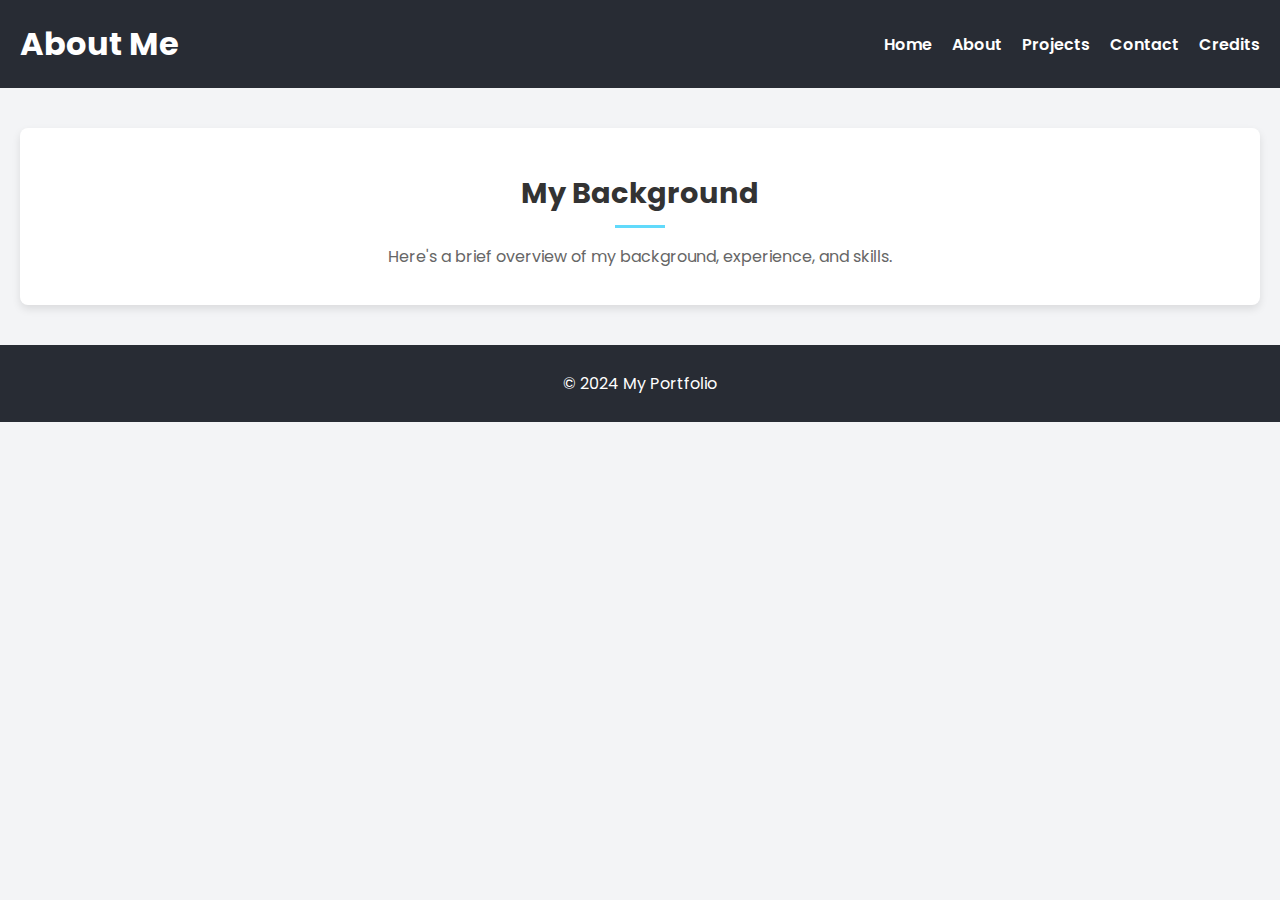
==== pages/About/index.html @ b9fbd40b "feat(pages): pages are added and still creating it" ====
<!DOCTYPE html>
<html lang="en">
<head>
    <meta charset="UTF-8">
    <meta name="viewport" content="width=device-width, initial-scale=1.0">
    <title>About Me</title>
    <link rel="stylesheet" href="../About/assets/css/style.css">
    <link rel="stylesheet" href="https://cdnjs.cloudflare.com/ajax/libs/font-awesome/6.0.0-beta3/css/all.min.css">
    <link rel="stylesheet" href="https://fonts.googleapis.com/css?family=Poppins:400,600&display=swap">
</head>
<body>
    <header>
        <div class="container">
            <h1>About Me</h1>
            <nav>
                <ul>
                    <li><a href="../../index.html">Home</a></li>
                    <li><a href="../About/index.html">About</a></li>
                    <li><a href="../Projects/index.html">Projects</a></li>
                    <li><a href="../Contacts/index.html">Contact</a></li>
                    <li><a href="../Credits/index.html">Credits</a></li>
                </ul>
            </nav>
        </div>
    </header>
    <main>
        <section>
            <h2>My Background</h2>
            <p>Here's a brief overview of my background, experience, and skills.</p>
        </section>
    </main>
    <footer>
        <div class="container">
            <p>&copy; 2024 My Portfolio</p>
        </div>
    </footer>
</body>
</html>
---- pages/About/assets/css/style.css ----
/* about.css */

body {
    font-family: 'Poppins', sans-serif;
    margin: 0;
    padding: 0;
    background: #f3f4f6;
    color: #333;
}

header {
    background: #282c34;
    color: white;
    padding: 20px 0;
}

header .container {
    display: flex;
    justify-content: space-between;
    align-items: center;
    padding: 0 20px;
}

header h1 {
    margin: 0;
    font-size: 2rem;
    transition: transform 0.3s ease-in-out;
}

header h1:hover {
    transform: scale(1.1);
}

nav ul {
    list-style: none;
    margin: 0;
    padding: 0;
    display: flex;
}

nav ul li {
    margin-left: 20px;
}

nav ul li a {
    color: white;
    text-decoration: none;
    font-weight: 600;
    transition: color 0.3s ease-in-out;
}

nav ul li a:hover {
    color: #61dafb;
}

main {
    padding: 40px 20px;
    text-align: center;
}

main section {
    background: white;
    padding: 20px;
    border-radius: 8px;
    box-shadow: 0 4px 8px rgba(0, 0, 0, 0.1);
    animation: fadeIn 1s ease-in-out;
}

main h2 {
    font-size: 1.8rem;
    margin-bottom: 10px;
    position: relative;
}

main h2:after {
    content: '';
    display: block;
    width: 50px;
    height: 3px;
    background: #61dafb;
    margin: 10px auto;
    transition: width 0.3s ease-in-out;
}

main h2:hover:after {
    width: 100px;
}

main p {
    font-size: 1rem;
    line-height: 1.6;
    color: #666;
}

footer {
    background: #282c34;
    color: white;
    padding: 10px 0;
    text-align: center;
}

footer .container {
    padding: 0 20px;
}

@keyframes fadeIn {
    from {
        opacity: 0;
        transform: translateY(20px);
    }
    to {
        opacity: 1;
        transform: translateY(0);
    }
}
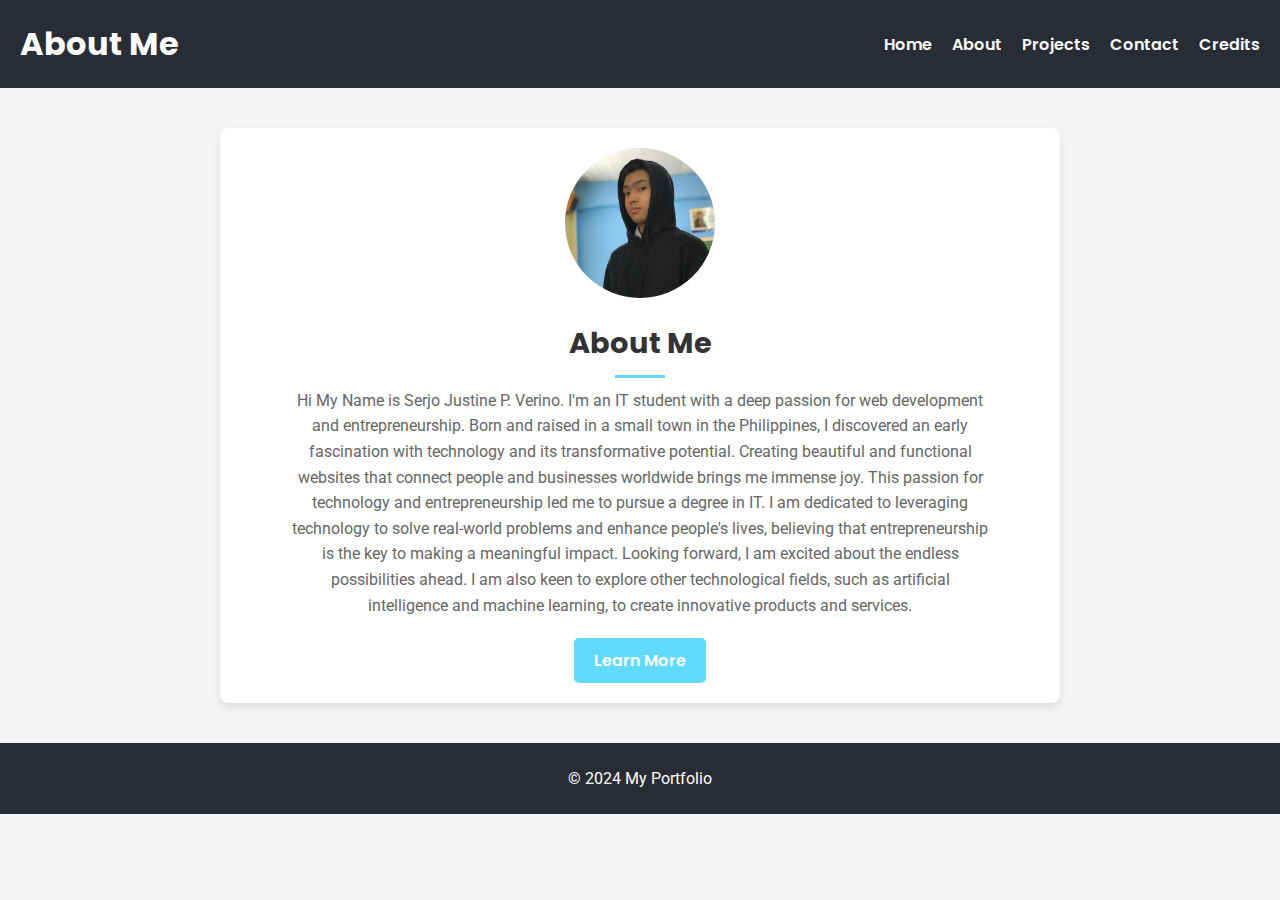
==== commit 3fec8bc5: "feat(PAGES): i added more pages with different informations" ====
--- a/pages/About/index.html
+++ b/pages/About/index.html
@@ -6,7 +6,7 @@
     <title>About Me</title>
     <link rel="stylesheet" href="../About/assets/css/style.css">
     <link rel="stylesheet" href="https://cdnjs.cloudflare.com/ajax/libs/font-awesome/6.0.0-beta3/css/all.min.css">
-    <link rel="stylesheet" href="https://fonts.googleapis.com/css?family=Poppins:400,600&display=swap">
+    <link rel="stylesheet" href="https://fonts.googleapis.com/css2?family=Poppins:wght@400;600&family=Roboto:wght@300;400;500&display=swap">
 </head>
 <body>
     <header>
@@ -24,9 +24,17 @@
         </div>
     </header>
     <main>
-        <section>
-            <h2>My Background</h2>
-            <p>Here's a brief overview of my background, experience, and skills.</p>
+        <section class="about-me">
+            <div class="image-container">
+                <img src="../../assets/img/itsme.jpg" alt="Profile Image" class="profile-image">
+            </div>
+            <h2>About Me</h2>
+            <p>Hi My Name is Serjo Justine P. Verino. I'm an IT student with a deep passion for web development and entrepreneurship. Born and raised in a small town in the Philippines, I discovered an early fascination with technology and its transformative potential. Creating beautiful and functional websites that connect people and businesses worldwide brings me immense joy. This passion for technology and entrepreneurship led me to pursue a degree in IT.
+
+                I am dedicated to leveraging technology to solve real-world problems and enhance people's lives, believing that entrepreneurship is the key to making a meaningful impact. Looking forward, I am excited about the endless possibilities ahead. I am also keen to explore other technological fields, such as artificial intelligence and machine learning, to create innovative products and services.</p>
+            <div class="button-container">
+                <a href="https://itsmejowy.github.io/WD-VERINO-Setwork-2-TC04/" class="cta-button">Learn More</a>
+            </div>
         </section>
     </main>
     <footer>
--- a/pages/About/assets/css/style.css
+++ b/pages/About/assets/css/style.css
@@ -1,7 +1,7 @@
 /* about.css */
 
 body {
-    font-family: 'Poppins', sans-serif;
+    font-family: 'Roboto', sans-serif;
     margin: 0;
     padding: 0;
     background: #f3f4f6;
@@ -23,6 +23,7 @@
 
 header h1 {
     margin: 0;
+    font-family: 'Poppins', sans-serif;
     font-size: 2rem;
     transition: transform 0.3s ease-in-out;
 }
@@ -45,6 +46,7 @@
 nav ul li a {
     color: white;
     text-decoration: none;
+    font-family: 'Poppins', sans-serif;
     font-weight: 600;
     transition: color 0.3s ease-in-out;
 }
@@ -58,16 +60,39 @@
     text-align: center;
 }
 
-main section {
+main .about-me {
     background: white;
     padding: 20px;
     border-radius: 8px;
     box-shadow: 0 4px 8px rgba(0, 0, 0, 0.1);
     animation: fadeIn 1s ease-in-out;
+    max-width: 800px;
+    margin: 0 auto;
+    position: relative;
+}
+
+main .image-container {
+    display: flex;
+    justify-content: center;
+    margin-bottom: 20px;
+}
+
+main .profile-image {
+    border-radius: 50%;
+    width: 150px;
+    height: 150px;
+    object-fit: cover;
+    transition: transform 0.3s ease-in-out, box-shadow 0.3s ease-in-out;
+}
+
+main .profile-image:hover {
+    transform: scale(1.1);
+    box-shadow: 0 4px 15px rgba(0, 0, 0, 0.2);
 }
 
 main h2 {
     font-size: 1.8rem;
+    font-family: 'Poppins', sans-serif;
     margin-bottom: 10px;
     position: relative;
 }
@@ -90,6 +115,30 @@
     font-size: 1rem;
     line-height: 1.6;
     color: #666;
+    margin: 0 auto;
+    max-width: 700px;
+}
+
+.button-container {
+    margin-top: 20px;
+}
+
+.cta-button {
+    display: inline-block;
+    padding: 10px 20px;
+    font-family: 'Poppins', sans-serif;
+    font-size: 1rem;
+    font-weight: 600;
+    color: white;
+    background-color: #61dafb;
+    border-radius: 5px;
+    text-decoration: none;
+    transition: background-color 0.3s ease-in-out, transform 0.3s ease-in-out;
+}
+
+.cta-button:hover {
+    background-color: #21a1f1;
+    transform: scale(1.05);
 }
 
 footer {
